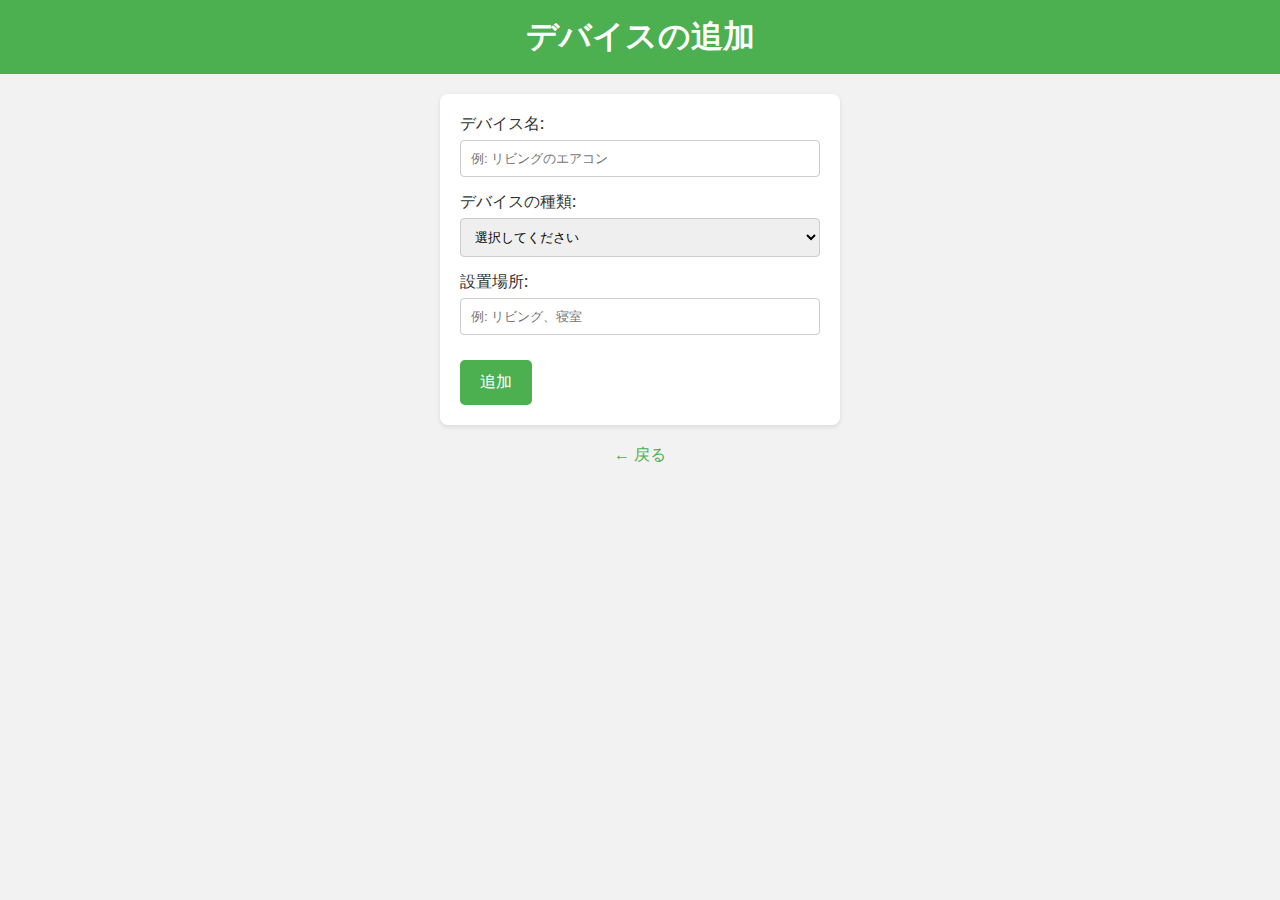
==== add_device.html @ 9ab2e136 "first commit" ====
<!DOCTYPE html>
<html lang="en">
<head>
    <!-- 共通ヘッダー部分をこdddddddddddこに挿入 -->
    <meta charset="UTF-8">
    <meta name="viewport" content="width=device-width, initial-scale=1.0">
    <title>デバイスの追加 - IoT Control App</title>
    <link rel="stylesheet" href="styles.css">
    <link rel="preconnect" href="https://fonts.googleapis.com">
    <link rel="preconnect" href="https://fonts.gstatic.com" crossorigin>
    <link href="https://fonts.googleapis.com/css2?family=Roboto:wght@400;500;700&display=swap" rel="stylesheet">
</head>
<body>
    <header>
        <h1>デバイスの追加</h1>
    </header>

    <main>
        <form class="add-device-form">
            <div class="form-group">
                <label for="device-name">デバイス名:</label>
                <input type="text" id="device-name" placeholder="例: リビングのエアコン" required>
            </div>
            <div class="form-group">
                <label for="device-type">デバイスの種類:</label>
                <select id="device-type" required>
                    <option value="">選択してください</option>
                    <option value="aircon">空調機</option>
                    <option value="tv">映像出力機</option>
                    <option value="light">照明</option>
                    <option value="speaker">スピーカー</option>
                    <!-- 他のデバイス種類を追加可能 -->
                </select>
            </div>
            <div class="form-group">
                <label for="device-location">設置場所:</label>
                <input type="text" id="device-location" placeholder="例: リビング、寝室">
            </div>
            <button type="submit">追加</button>
        </form>
        <a href="index.html" class="back-link">← 戻る</a>
    </main>
</body>
</html>
---- styles.css ----
* {
    margin: 0;
    padding: 0;
    box-sizing: border-box;
}

body {
    font-family: 'Roboto', sans-serif;
    background-color: #f2f2f2;
    color: #333;
    display: flex;
    flex-direction: column;
    min-height: 100vh;
}

header {
    background-color: #4CAF50;
    color: white;
    padding: 15px;
    text-align: center;
}

main {
    flex: 1;
    padding: 20px;
}

/* デバイス選択セクション */
.device-selection h2,
.add-device h2 {
    margin-bottom: 15px;
    font-size: 24px;
    color: #4CAF50;
}

.device-list {
    display: flex;
    flex-wrap: wrap;
    gap: 15px;
}

.device-button {
    background-color: white;
    border: 2px solid #ddd;
    border-radius: 8px;
    padding: 15px;
    flex: 1 1 100px;
    display: flex;
    flex-direction: column;
    align-items: center;
    text-decoration: none;
    color: #333;
    transition: border-color 0.3s;
    cursor: pointer;
}

.device-button:hover {
    border-color: #4CAF50;
}

.device-button img {
    width: 50px;
    height: 50px;
    margin-bottom: 10px;
}

/* デバイス操作セクション */
.device-controls {
    margin-top: 20px;
}

.device-controls.hidden {
    display: none;
}

.control-group {
    margin-bottom: 20px;
    display: flex;
    align-items: center;
    gap: 10px;
}

.control-group label {
    font-weight: 500;
    min-width: 80px;
}

.control-group input[type="range"] {
    flex: 1;
}

.control-buttons {
    display: flex;
    gap: 10px;
    flex-wrap: wrap;
}

.control-buttons button,
.back-button,
.add-device-button,
.add-device-form button {
    background-color: #4CAF50;
    color: white;
    border: none;
    padding: 12px 20px;
    border-radius: 5px;
    font-size: 16px;
    cursor: pointer;
    flex: 1;
    text-align: center;
    margin-top: 10px;
    text-decoration: none;
}

.control-buttons button:hover,
.back-button:hover,
.add-device-button:hover,
.add-device-form button:hover {
    background-color: #45a049;
}

/* デバイス追加フォーム */
.add-device-form {
    background-color: white;
    padding: 20px;
    border-radius: 8px;
    box-shadow: 0 2px 5px rgba(0,0,0,0.1);
    max-width: 400px;
    margin: 0 auto;
}

.form-group {
    margin-bottom: 15px;
    display: flex;
    flex-direction: column;
}

.form-group label {
    margin-bottom: 5px;
    font-weight: 500;
}

.form-group input,
.form-group select {
    padding: 10px;
    border: 1px solid #ccc;
    border-radius: 4px;
}

.back-link {
    display: block;
    margin-top: 20px;
    text-align: center;
    color: #4CAF50;
    text-decoration: none;
    font-weight: 500;
}

.back-link:hover {
    text-decoration: underline;
}

/* メディアクエリ */
@media (min-width: 600px) {
    .device-list {
        justify-content: flex-start;
    }
    .control-buttons button {
        flex: none;
        width: calc(50% - 5px);
    }
}
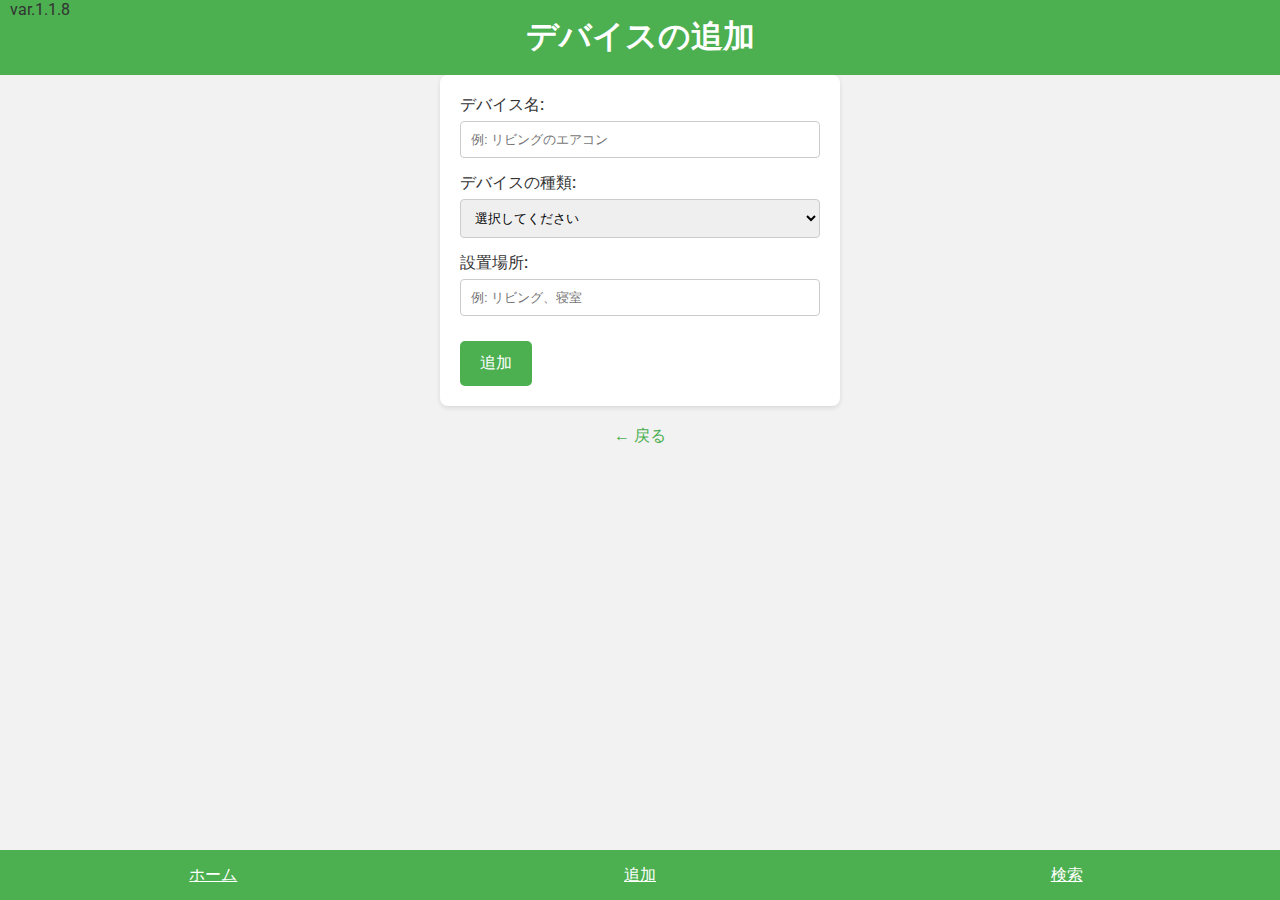
==== commit d0925f33: "var1.1.8 0905" ====
--- a/add_device.html
+++ b/add_device.html
@@ -11,6 +11,7 @@
     <link href="https://fonts.googleapis.com/css2?family=Roboto:wght@400;500;700&display=swap" rel="stylesheet">
 </head>
 <body>
+    <p class="varsion">var.1.1.8</p>
     <header>
         <h1>デバイスの追加</h1>
     </header>
@@ -40,5 +41,10 @@
         </form>
         <a href="index.html" class="back-link">← 戻る</a>
     </main>
+    <footer>
+        <a href="index.html" class="window-select">ホーム</a>
+        <a href="add_device.html" class="window-select">追加</a>
+        <a href="find.html" class="window-select">検索</a>
+    </footer>
 </body>
 </html>
--- a/styles.css
+++ b/styles.css
@@ -15,6 +15,10 @@
 }
 
 header {
+    position: absolute;/*←絶対位置*/
+    top: 0; /*下に固定*/
+    width: 100%;
+    height: 75px;
     background-color: #4CAF50;
     color: white;
     padding: 15px;
@@ -23,7 +27,36 @@
 
 main {
     flex: 1;
-    padding: 20px;
+    padding: 75px 20px 50px 20px;
+}
+
+footer {
+    position: absolute;/*←絶対位置*/
+    bottom: 0; /*下に固定*/
+    width: 100%;
+    height: 50px;
+    display: flex;
+    justify-content: space-around;
+}
+
+.window-select {
+    background-color: #4CAF50;
+    color: white;
+    width: 100%;
+    height: 100%;
+    display: flex;
+    justify-content: space-around;
+    align-items: center;
+}
+
+.window-select:hover {
+    background-color: #224723;
+}
+
+.varsion {
+    position: absolute;
+    padding: 0 0 0 10px;
+    z-index: 50;
 }
 
 /* デバイス選択セクション */
@@ -161,6 +194,7 @@
     text-decoration: underline;
 }
 
+
 /* メディアクエリ */
 @media (min-width: 600px) {
     .device-list {
